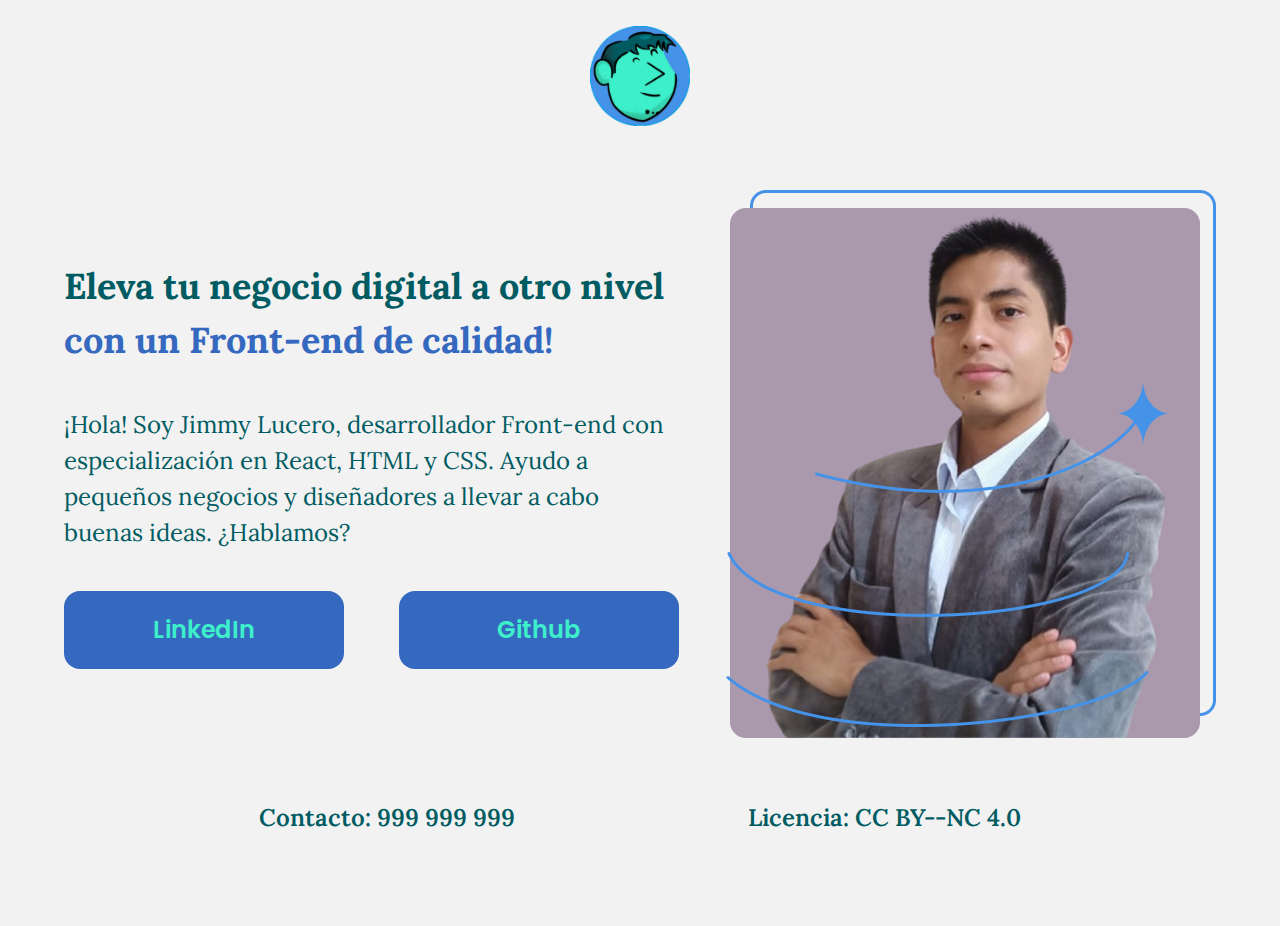
==== index.html @ 8543d7d1 "Añadiendo los archivos al repositorio Portafolio 2" ====
<!DOCTYPE html> <!--Primer push-->
<html lang="es-pe"> <!--"pe" a continuación del "es" indica que estamos en Perú-->
<head>
    <meta charset="UTF-8">
    <meta name="viewport" content="width=device-width, initial-scale=1.0"> <!--"viewport" indica que se visualizará el sitio en la pantalla del dispositivo. "width=device-width" indica que el ancho de la página se adaptará al ancho del dispositivo. "initial-scale=1.0" indica que la página no tendrá zoom, si el valor fuera superior a 1 entonces tendría zoom-->
    <title>Portafolio de Jimmy Lucero</title>
    <link rel="stylesheet" href="sytle.css">
    <!--Agregamos las fuentes en el CSS-->
    <!-- <link href='https://fonts.googleapis.com/css?family=Lora' rel='stylesheet'> Añadimos la fuente Cormorant de Google-->
    <!-- <link href='https://fonts.googleapis.com/css?family=Poppins' rel='stylesheet'> Añadimos la fuente Cormorant de Google-->
</head>
<body>
    <header class="encabezado">
        <img src="img/Logo de Jimmy Lucero.png" alt="Logo de Jimmy Lucero" width="100">
    </header>
    <main class="contenido">
        <section class="contenido__presentacion">
            <h1 class="contenido__presentacion__titulo">Eleva tu negocio digital a otro nivel <strong class="tituloNivel1__destacado">con un Front-end de calidad!</strong></h1>
            <p class="contenido__presentacion__texto">
                ¡Hola! Soy Jimmy Lucero, desarrollador Front-end 
                con especialización en React, HTML y CSS. Ayudo 
                a pequeños negocios y diseñadores a llevar a 
                cabo buenas ideas. ¿Hablamos?
            </p>
            <div class="contenido__presentacion__redSocial">
                <a href="https://www.linkedin.com/in/jimmy-lucero/" class="contenido__presentacion__redSocial__item">LinkedIn</a>
                <a href="https://github.com/JLuceroVasquez" class="contenido__presentacion__redSocial__item">Github</a>
            </div>
        </section>
        <img src="img/Imagen de Jimmy Lucero.png" alt="Imagen de Jimmy Lucero trabajando.">
    </main>
    <footer class="pieDePagina">
        <p>Contacto: 999 999 999</p>
        <p>Licencia: CC BY--NC 4.0</p>
    </footer>
    <script src="app.js" defer></script>
</body>
</html>
---- sytle.css ----
/*Agregamos las fuentes Lora y Poppins en el CSS*/
@import url('https://fonts.googleapis.com/css2?family=Lora:ital,wght@0,400..700;1,400..700&family=Poppins:ital,wght@0,100;0,200;0,300;0,400;0,500;0,600;0,700;0,800;0,900;1,100;1,200;1,300;1,400;1,500;1,600;1,700;1,800;1,900&display=swap');

/*Reseteamos el margen y padding de todos los elementos html*/
*{
    padding:0;
    margin:0;
}
/* Estilo del cuerpo de la página*/
body {
    background-color: #f2f2f2;
    color: #005c62;
    height: 100vh;
    box-sizing: border-box;
}

/*Estilo del texto dentro de etiquetas strong*/
.tituloNivel1__destacado {
    color: #3568BF;
}

/*Estilo del encabezado*/
.encabezado{
    display:flex;
    align-items:center;
    justify-content:center;
    margin:2%;
}

/*Estilo del contenido (main)*/
.contenido{
    display:flex;
    align-items: center;
    margin:5%; /*Para agregar un margen a todo el contenedor del 5% respecto a los límites de la pantalla*/
    justify-content: space-between; /*Para añadir espacio entre los items del contenedor, si aún queda espacio libre*/
}

    /*Estilo de la sección "presentacion" del contenido (main)*/
    .contenido__presentacion{
        width:615px;
        display:flex; /*Convertimos la sección contenido__presentación en un contenedor flexible*/
        flex-direction: column; /*Establecemos como eje principal al eje vertical*/
        gap: 40px;
    }

        /*Estilo del titulo de la sección h1 "presentación"*/
        .contenido__presentacion__titulo{
            font-size:36px;
            line-height: 1.5;
            font-family: 'Lora', Georgia, serif;
            font-weight: 700;
        }

        /*Estilo del titulo de la sección texto "presentación"*/
        .contenido__presentacion__texto{
            font-size:24px;
            line-height: 1.5;
            font-family: 'Lora', Georgia, serif;
            font-weight: 400;
        }
       
        /*Estilo de los enlaces de la sección texto "presentación"*/
        .contenido__presentacion__redSocial{
            display:flex;
            justify-content:space-between;
        }

            /* Estilo por defecto de los enlaces */
            .contenido__presentacion__redSocial__item {
                /*Tamaño, fuente y negrita de la letra*/
                font-size:24px;
                font-family: 'Poppins', Helvetica, sans-serif;
                font-weight: 600;
                /*Decoración y posición de la letra*/
                color: #3DEFCA;
                text-decoration: none;
                text-align: center;
                /*Color, tamaño y esquinas de la cajita*/
                background-color: #3568BF;
                width:280px;
                padding: 21.5px 0;
                border-radius: 16px;
            }

            /* Estilo cuando visité los enlaces */
            a:visited { /* visited es una pseudoclase especial que no se puede reemplazar con una clase BEM (--visited) debido a restricciones de seguridad*/
                color: violet;
            }

            /* Estilo cuando paso el cursor sobre los enlaces */
            .contenido__presentacion__redSocial__item--hover{
                text-decoration: underline;
            }

            /* Estilo cuando mantengo presionado el click sobre los enlaces */
            .contenido__presentacion__redSocial__item--active{
                color: #3DEFCA;
            }

/*Estilo del pie de pagina*/
.pieDePagina{
    display:flex;
    align-items:center;
    justify-content:space-evenly;
    margin:2%;
    font-size:24px;
    font-family: 'Lora', Georgia, serif;
    font-weight: 600;
}
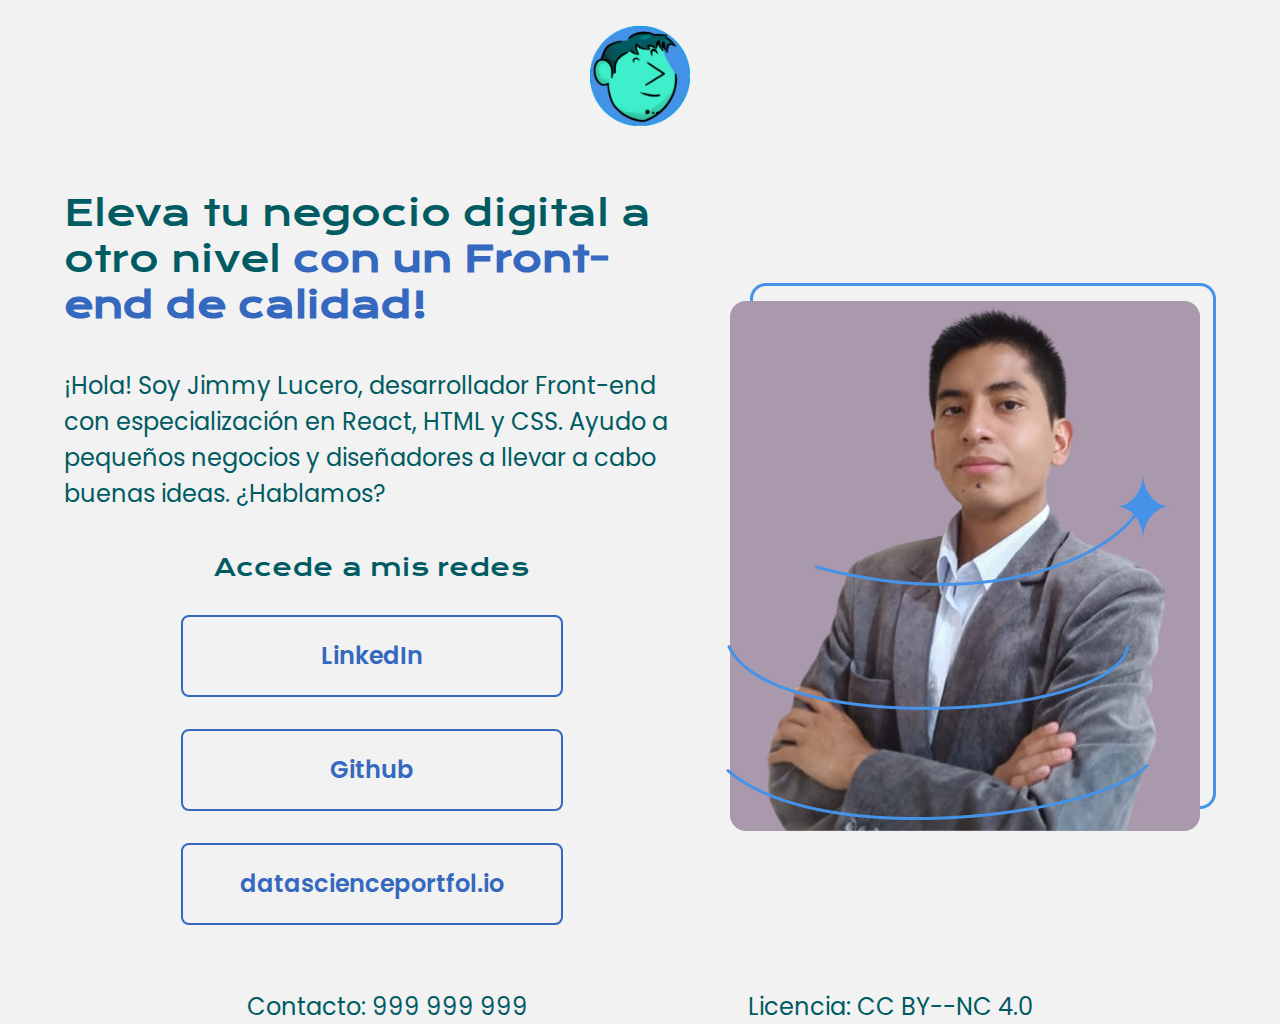
==== commit 824035c7: "Estilizamos los botones de CSS según el nuevo prototipo de Figma" ====
--- a/index.html
+++ b/index.html
@@ -23,8 +23,10 @@
                 cabo buenas ideas. ¿Hablamos?
             </p>
             <div class="contenido__presentacion__redSocial">
+                <h2 class="contenido__presentacion__redSocial__titulo">Accede a mis redes</h2>
                 <a href="https://www.linkedin.com/in/jimmy-lucero/" class="contenido__presentacion__redSocial__item">LinkedIn</a>
                 <a href="https://github.com/JLuceroVasquez" class="contenido__presentacion__redSocial__item">Github</a>
+                <a href="https://www.datascienceportfol.io/jimoctavio2016" class="contenido__presentacion__redSocial__item">datascienceportfol.io</a>
             </div>
         </section>
         <img src="img/Imagen de Jimmy Lucero.png" alt="Imagen de Jimmy Lucero trabajando.">
--- a/sytle.css
+++ b/sytle.css
@@ -1,5 +1,5 @@
 /*Agregamos las fuentes Lora y Poppins en el CSS*/
-@import url('https://fonts.googleapis.com/css2?family=Lora:ital,wght@0,400..700;1,400..700&family=Poppins:ital,wght@0,100;0,200;0,300;0,400;0,500;0,600;0,700;0,800;0,900;1,100;1,200;1,300;1,400;1,500;1,600;1,700;1,800;1,900&display=swap');
+@import url('https://fonts.googleapis.com/css2?family=Krona+One&family=Poppins:ital,wght@0,100;0,200;0,300;0,400;0,500;0,600;0,700;0,800;0,900;1,100;1,200;1,300;1,400;1,500;1,600;1,700;1,800;1,900&display=swap');
 
 /*Reseteamos el margen y padding de todos los elementos html*/
 *{
@@ -46,24 +46,34 @@
         /*Estilo del titulo de la sección h1 "presentación"*/
         .contenido__presentacion__titulo{
             font-size:36px;
-            line-height: 1.5;
-            font-family: 'Lora', Georgia, serif;
-            font-weight: 700;
+            font-family: 'Krona One', Verdana, sans-serif;
+            font-weight: 400;
         }
 
         /*Estilo del titulo de la sección texto "presentación"*/
         .contenido__presentacion__texto{
             font-size:24px;
             line-height: 1.5;
-            font-family: 'Lora', Georgia, serif;
+            font-family: 'Poppins', Helvetica, sans-serif;
             font-weight: 400;
         }
        
         /*Estilo de los enlaces de la sección texto "presentación"*/
         .contenido__presentacion__redSocial{
             display:flex;
-            justify-content:space-between;
+            flex-direction:column;
+            align-items: center;
+            gap:32px;
         }
+            /* Estilo del título del contenedor "Red Social"*/
+            .contenido__presentacion__redSocial__titulo{
+                /*Tipo de la fuente*/
+                font-family: 'Krona One', Verdana, sans-serif;
+                /*Tamaño de la fuente*/
+                font-size:24px;
+                /*Peso de la fuente*/
+                font-weight: 400;
+            }
 
             /* Estilo por defecto de los enlaces */
             .contenido__presentacion__redSocial__item {
@@ -72,14 +82,14 @@
                 font-family: 'Poppins', Helvetica, sans-serif;
                 font-weight: 600;
                 /*Decoración y posición de la letra*/
-                color: #3DEFCA;
+                color: #3568BF;
                 text-decoration: none;
                 text-align: center;
-                /*Color, tamaño y esquinas de la cajita*/
-                background-color: #3568BF;
-                width:280px;
+                /*Borde, tamaño y esquinas de la cajita*/
+                border: 2px solid #3568BF;
+                width:378px;
                 padding: 21.5px 0;
-                border-radius: 16px;
+                border-radius: 8px;
             }
 
             /* Estilo cuando visité los enlaces */
@@ -104,8 +114,8 @@
     justify-content:space-evenly;
     margin:2%;
     font-size:24px;
-    font-family: 'Lora', Georgia, serif;
-    font-weight: 600;
+    font-family: 'Poppins', Helvetica, sans-serif;
+    font-weight: 400;
 }
 
 
